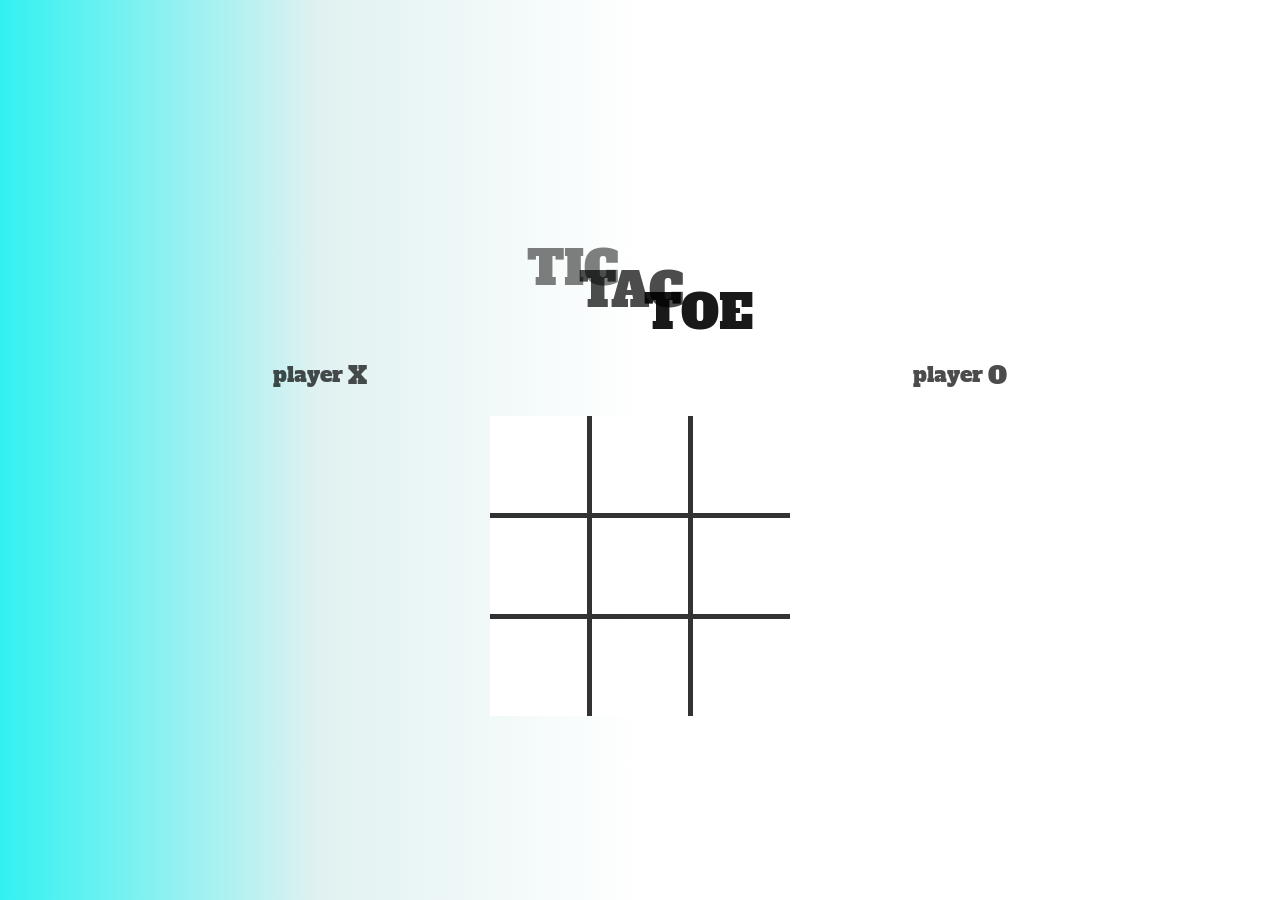
==== index.html @ 80b50bfa "🚀Initialize repository - add basic structer - add basic style" ====
<!DOCTYPE html>
<html lang="en">
  <head>
    <meta charset="UTF-8" />
    <meta http-equiv="X-UA-Compatible" content="IE=edge" />
    <meta name="viewport" content="width=device-width, initial-scale=1.0" />
    <link rel="preconnect" href="https://fonts.googleapis.com" />
    <link rel="preconnect" href="https://fonts.gstatic.com" crossorigin />
    <link
      href="https://fonts.googleapis.com/css2?family=Alfa+Slab+One&display=swap"
      rel="stylesheet"
    />
    <link rel="stylesheet" href="CSS/reset.css" />
    <link rel="stylesheet" href="CSS/main.css" />
    <script defer src="JS/main.js"></script>
    <title>Tic-Tac-Toe | Classic Game</title>
  </head>
  <body>
    <header class="header-wrapper">
      <h1>TAC</h1>
    </header>
    <section class="player-highlight">
      <div class="player-display">
        <span class="player-name">player</span>
        <span class="player-marker">X</span>
      </div>

      <div class="player-display">
        <span class="player-name">player</span>
        <span class="player-marker">O</span>
      </div>
    </section>

    <section class="game-bored-wrapper">
      <div class="game-board">
        <div class="board-square" data-square="1"></div>
        <div class="board-square" data-square="2"></div>
        <div class="board-square" data-square="3"></div>
        <div class="board-square" data-square="4"></div>
        <div class="board-square" data-square="5"></div>
        <div class="board-square" data-square="6"></div>
        <div class="board-square" data-square="7"></div>
        <div class="board-square" data-square="8"></div>
        <div class="board-square" data-square="9"></div>
      </div>
    </section>

    <div class="player-wrapper">
      <div class="left-player"></div>
      <div class="right-player"></div>
    </div>

    <div class="new-game-select hidden"></div>
  </body>
</html>
---- CSS/main.css ----
:root {
}
body {
  box-sizing: border-box;
  height: 100vh;
  width: 100%;
  font-size: 16px;
  display: flex;
  flex-direction: column;
  justify-content: center;
  align-items: center;
  font-family: "Alfa Slab One", monospace;
}
/*HEADER WRAPPER */
.header-wrapper {
  z-index: 3;
}
.header-wrapper h1 {
  position: relative;
  top: 2rem;
  text-align: center;
  padding: 50px 0;
  font-size: 3rem;
  color: rgba(0, 0, 0, 0.7);
}
.header-wrapper h1::before {
  content: "TIC";
  position: relative;
  bottom: 1.4rem;
  left: 2.5rem;
  color: rgba(0, 0, 0, 0.5);
}
.header-wrapper h1::after {
  content: "TOE";
  position: relative;
  top: 1.4rem;
  right: 2.5rem;
  color: rgba(0, 0, 0, 0.9);
}
/*PLAYER HIGHLIGHT */
.player-highlight {
  width: 100%;
  z-index: 3;
  display: flex;
  flex-direction: row;
  justify-content: space-around;
  margin: 30px;
}
.player-name,
.player-marker {
  font-size: 1.3rem;
  color: rgba(0, 0, 0, 0.7);
}
.player-marker {
  font-size: 1.5rem;
  position: relative;
  top: 2px;
}
/* PLAYER WRAPPER */
.player-wrapper {
  z-index: 1;
  position: absolute;
  top: 0;
  left: 0;
  height: 100%;
  width: 100%;
  display: flex;
}
.left-player,
.right-player {
  width: 50%;
  display: flex;
  justify-content: center;
  align-items: center;
}
.left-player {
  background: linear-gradient(
    90deg,
    rgb(50, 241, 241),
    rgb(225, 241, 241),
    #fff
  );
}
/* GAME BOARD */
.game-bored-wrapper {
  z-index: 3;
}
.game-board {
  background-color: rgba(0, 0, 0, 0.8);
  height: 300px;
  width: 300px;
  display: grid;
  grid-template-areas:
    "topleft topmid toptmid"
    "midleft midmid midright"
    "botleft botmid botmid";
  grid-gap: 5px;
}
.board-square {
  z-index: 3;
  background-color: white;
}
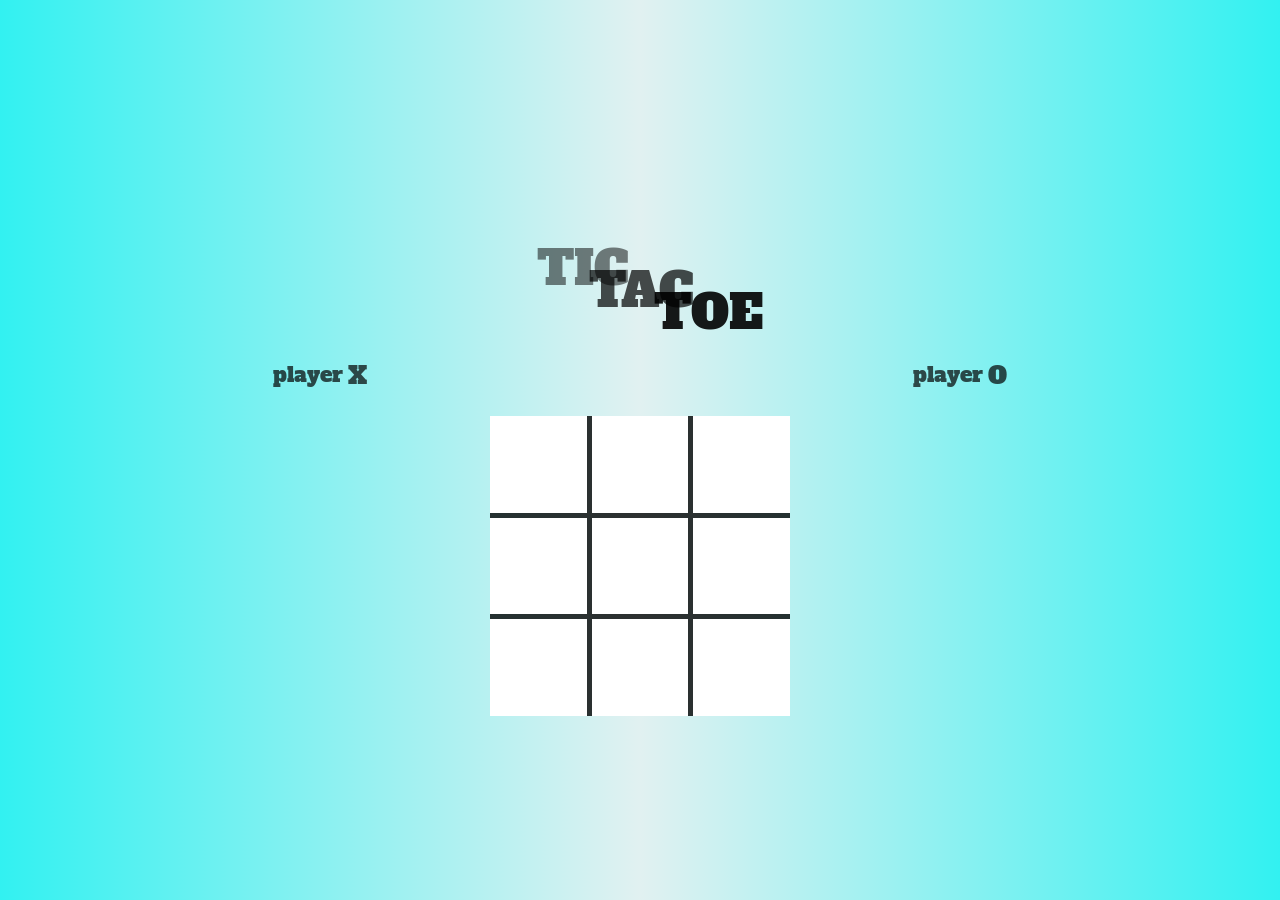
==== commit 48b28046: "Add basic game logic with win and draw conditions" ====
--- a/index.html
+++ b/index.html
@@ -33,6 +33,7 @@
 
     <section class="game-bored-wrapper">
       <div class="game-board">
+        <div class="board-square" data-square="0"></div>
         <div class="board-square" data-square="1"></div>
         <div class="board-square" data-square="2"></div>
         <div class="board-square" data-square="3"></div>
@@ -41,7 +42,6 @@
         <div class="board-square" data-square="6"></div>
         <div class="board-square" data-square="7"></div>
         <div class="board-square" data-square="8"></div>
-        <div class="board-square" data-square="9"></div>
       </div>
     </section>
 
--- a/CSS/main.css
+++ b/CSS/main.css
@@ -18,6 +18,7 @@
 .header-wrapper h1 {
   position: relative;
   top: 2rem;
+  left: 10px;
   text-align: center;
   padding: 50px 0;
   font-size: 3rem;
@@ -74,29 +75,32 @@
   align-items: center;
 }
 .left-player {
-  background: linear-gradient(
-    90deg,
-    rgb(50, 241, 241),
-    rgb(225, 241, 241),
-    #fff
-  );
+  background: linear-gradient(90deg, rgb(50, 241, 241), rgb(225, 241, 241));
+}
+.right-player {
+  background: linear-gradient(90deg, rgb(225, 241, 241), rgb(50, 241, 241));
 }
 /* GAME BOARD */
 .game-bored-wrapper {
+  box-sizing: border-box;
   z-index: 3;
 }
 .game-board {
+  box-sizing: border-box;
   background-color: rgba(0, 0, 0, 0.8);
   height: 300px;
   width: 300px;
   display: grid;
-  grid-template-areas:
-    "topleft topmid toptmid"
-    "midleft midmid midright"
-    "botleft botmid botmid";
+  grid-template-rows: repeat(3, 1fr);
+  grid-template-columns: repeat(3, 1fr);
   grid-gap: 5px;
 }
 .board-square {
+  font-size: 5rem;
+  display: grid;
+  justify-content: center;
+  align-items: center;
+  box-sizing: border-box;
   z-index: 3;
   background-color: white;
 }
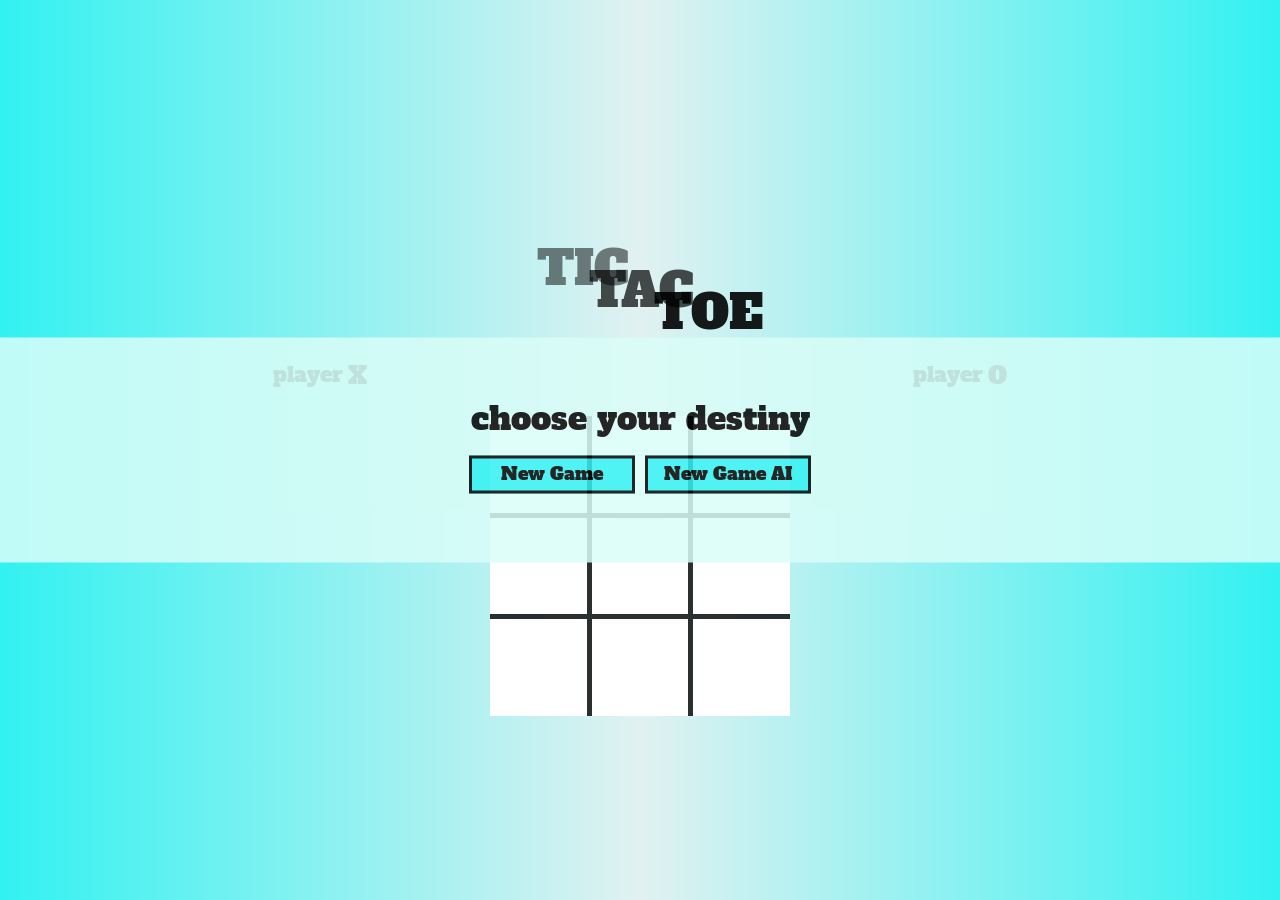
==== commit 1d2c57fe: "Refactor game engine, add welcome options" ====
--- a/index.html
+++ b/index.html
@@ -50,6 +50,15 @@
       <div class="right-player"></div>
     </div>
 
-    <div class="new-game-select hidden"></div>
+    <div class="new-game-select">
+      <div class="modal-wrapper">
+        <h2 class="option-msg">choose your destiny</h2>
+        <div class="btn-wrapper">
+          <span class="btn btn-new-game">New Game</span>
+          <span class="btn btn-new-game">New Game AI</span>
+          <span class="btn btn-new-game none">Next round</span>
+        </div>
+      </div>
+    </div>
   </body>
 </html>
--- a/CSS/main.css
+++ b/CSS/main.css
@@ -88,6 +88,7 @@
 .game-board {
   box-sizing: border-box;
   background-color: rgba(0, 0, 0, 0.8);
+  color: rgba(0, 0, 0, 0.8);
   height: 300px;
   width: 300px;
   display: grid;
@@ -103,4 +104,54 @@
   box-sizing: border-box;
   z-index: 3;
   background-color: white;
+  font-family: monospace;
 }
+/* New Game Modal*/
+.new-game-select {
+  z-index: 10;
+  position: absolute;
+  top: 50%;
+  transform: translateY(-50%);
+  height: 25vh;
+  width: 100vw;
+  background-color: rgb(218, 253, 248);
+  opacity: 0.85;
+  display: flex;
+  justify-content: center;
+  align-items: center;
+}
+.option-msg {
+  text-align: center;
+  font-size: 2rem;
+  padding-bottom: 1rem;
+}
+.btn-wrapper,
+.btn {
+  display: flex;
+  justify-content: center;
+  align-items: center;
+}
+.btn {
+  margin: 5px;
+  opacity: 1;
+  font-size: 1.1rem;
+  width: 10rem;
+  height: 2rem;
+  color: #000;
+  border: 3px solid #000;
+  background-color: rgb(50, 241, 241);
+}
+.none {
+  display: none;
+}
+.hidden {
+  visibility: hidden;
+}
+@media (max-width: 786px) {
+  .new-game-select {
+    height: 30vh;
+  }
+  .btn-wrapper {
+    flex-direction: column;
+  }
+}
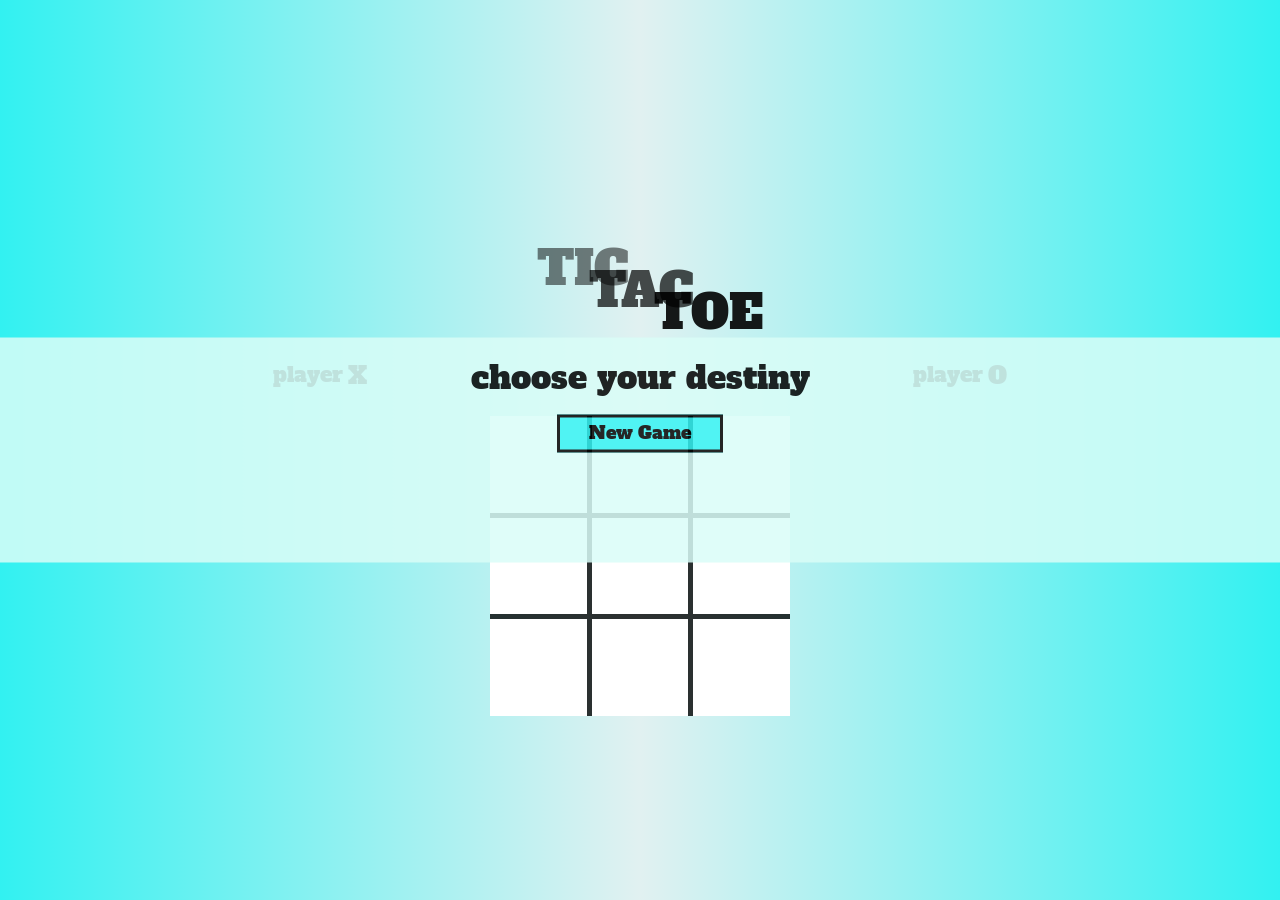
==== commit 9448ad2b: "Refactor tictactoe factory to modul" ====
--- a/index.html
+++ b/index.html
@@ -24,7 +24,9 @@
         <span class="player-name">player</span>
         <span class="player-marker">X</span>
       </div>
-
+      <div class="score-board none">
+        <p>0:0</p>
+      </div>
       <div class="player-display">
         <span class="player-name">player</span>
         <span class="player-marker">O</span>
@@ -54,9 +56,9 @@
       <div class="modal-wrapper">
         <h2 class="option-msg">choose your destiny</h2>
         <div class="btn-wrapper">
+          <span class="btn btn-new-round none">Next round</span>
           <span class="btn btn-new-game">New Game</span>
-          <span class="btn btn-new-game">New Game AI</span>
-          <span class="btn btn-new-game none">Next round</span>
+          <span class="btn btn-ai-game none">New Game AI</span>
         </div>
       </div>
     </div>
--- a/CSS/main.css
+++ b/CSS/main.css
@@ -57,6 +57,13 @@
   position: relative;
   top: 2px;
 }
+.score-board {
+  font-size: 1.5rem;
+  letter-spacing: 1rem;
+  position: relative;
+  left: 10px;
+  color: rgba(0, 0, 0, 0.7);
+}
 /* PLAYER WRAPPER */
 .player-wrapper {
   z-index: 1;
@@ -110,11 +117,10 @@
 .new-game-select {
   z-index: 10;
   position: absolute;
-  top: 50%;
-  transform: translateY(-50%);
-  height: 25vh;
-  width: 100vw;
-  background-color: rgb(218, 253, 248);
+  width: 100%;
+  height: 100%;
+  top: 0;
+  left: 0;
   opacity: 0.85;
   display: flex;
   justify-content: center;
@@ -124,6 +130,15 @@
   text-align: center;
   font-size: 2rem;
   padding-bottom: 1rem;
+  margin-top: 1.5rem;
+}
+.modal-wrapper {
+  position: absolute;
+  top: 50%;
+  transform: translateY(-50%);
+  height: 25vh;
+  width: 100vw;
+  background-color: rgb(218, 253, 248);
 }
 .btn-wrapper,
 .btn {
@@ -141,6 +156,11 @@
   border: 3px solid #000;
   background-color: rgb(50, 241, 241);
 }
+.btn:hover {
+  background-color: rgb(1, 248, 248);
+  color: rgba(0, 0, 0, 0.8);
+  border-color: rgba(0, 0, 0, 0.8);
+}
 .none {
   display: none;
 }
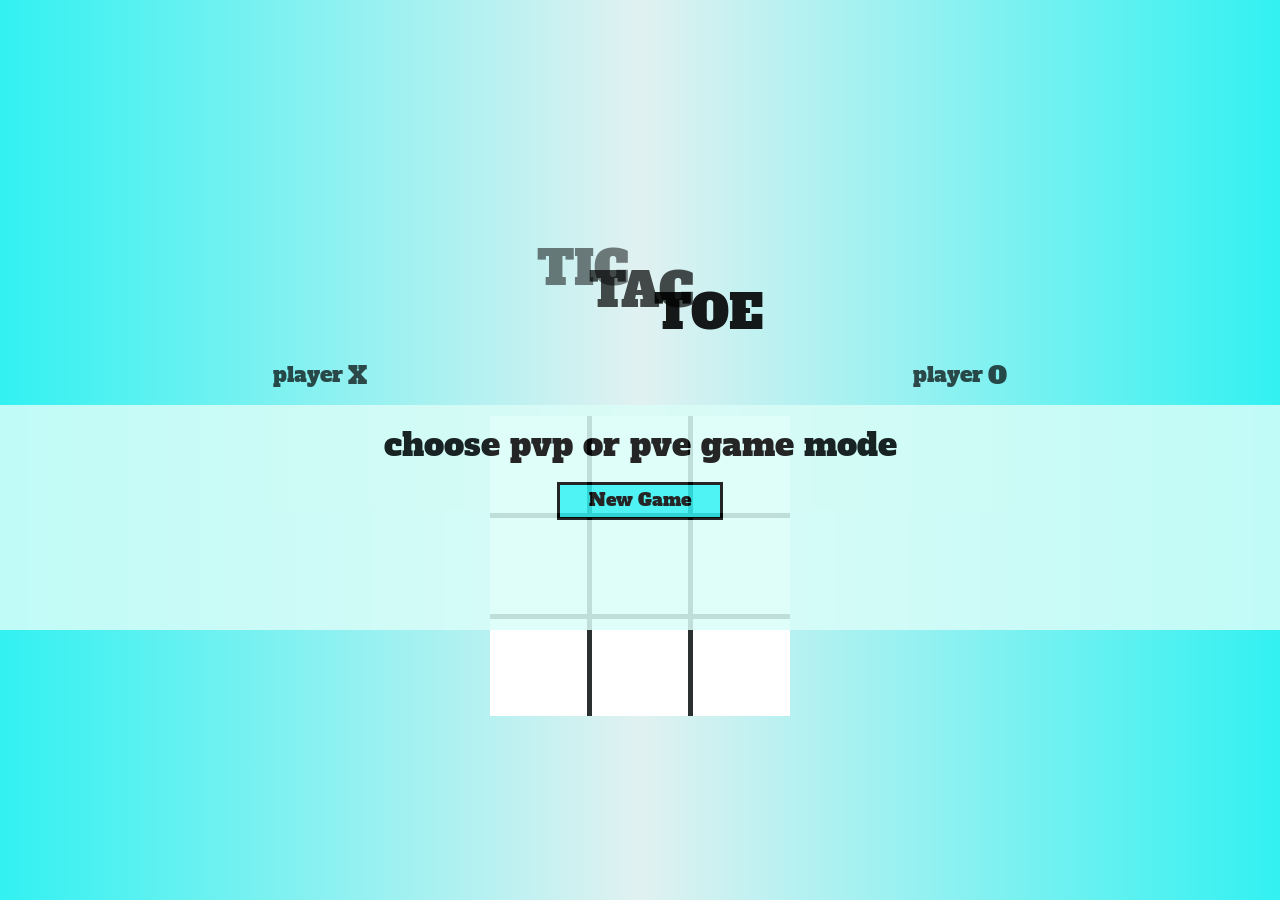
==== commit 16db0fb3: "Finish first version of PvP mode" ====
--- a/index.html
+++ b/index.html
@@ -25,7 +25,9 @@
         <span class="player-marker">X</span>
       </div>
       <div class="score-board none">
-        <p>0:0</p>
+        <p>
+          <span class="left-score">0</span>:<span class="right-score">0</span>
+        </p>
       </div>
       <div class="player-display">
         <span class="player-name">player</span>
@@ -48,13 +50,13 @@
     </section>
 
     <div class="player-wrapper">
-      <div class="left-player"></div>
-      <div class="right-player"></div>
+      <div class="left-player left-player-effect"></div>
+      <div class="right-player right-player-effect"></div>
     </div>
 
     <div class="new-game-select">
       <div class="modal-wrapper">
-        <h2 class="option-msg">choose your destiny</h2>
+        <h2 class="option-msg">choose pvp or pve game mode</h2>
         <div class="btn-wrapper">
           <span class="btn btn-new-round none">Next round</span>
           <span class="btn btn-new-game">New Game</span>
--- a/CSS/main.css
+++ b/CSS/main.css
@@ -81,10 +81,10 @@
   justify-content: center;
   align-items: center;
 }
-.left-player {
+.left-player-effect {
   background: linear-gradient(90deg, rgb(50, 241, 241), rgb(225, 241, 241));
 }
-.right-player {
+.right-player-effect {
   background: linear-gradient(90deg, rgb(225, 241, 241), rgb(50, 241, 241));
 }
 /* GAME BOARD */
@@ -134,8 +134,7 @@
 }
 .modal-wrapper {
   position: absolute;
-  top: 50%;
-  transform: translateY(-50%);
+  top: 45%;
   height: 25vh;
   width: 100vw;
   background-color: rgb(218, 253, 248);
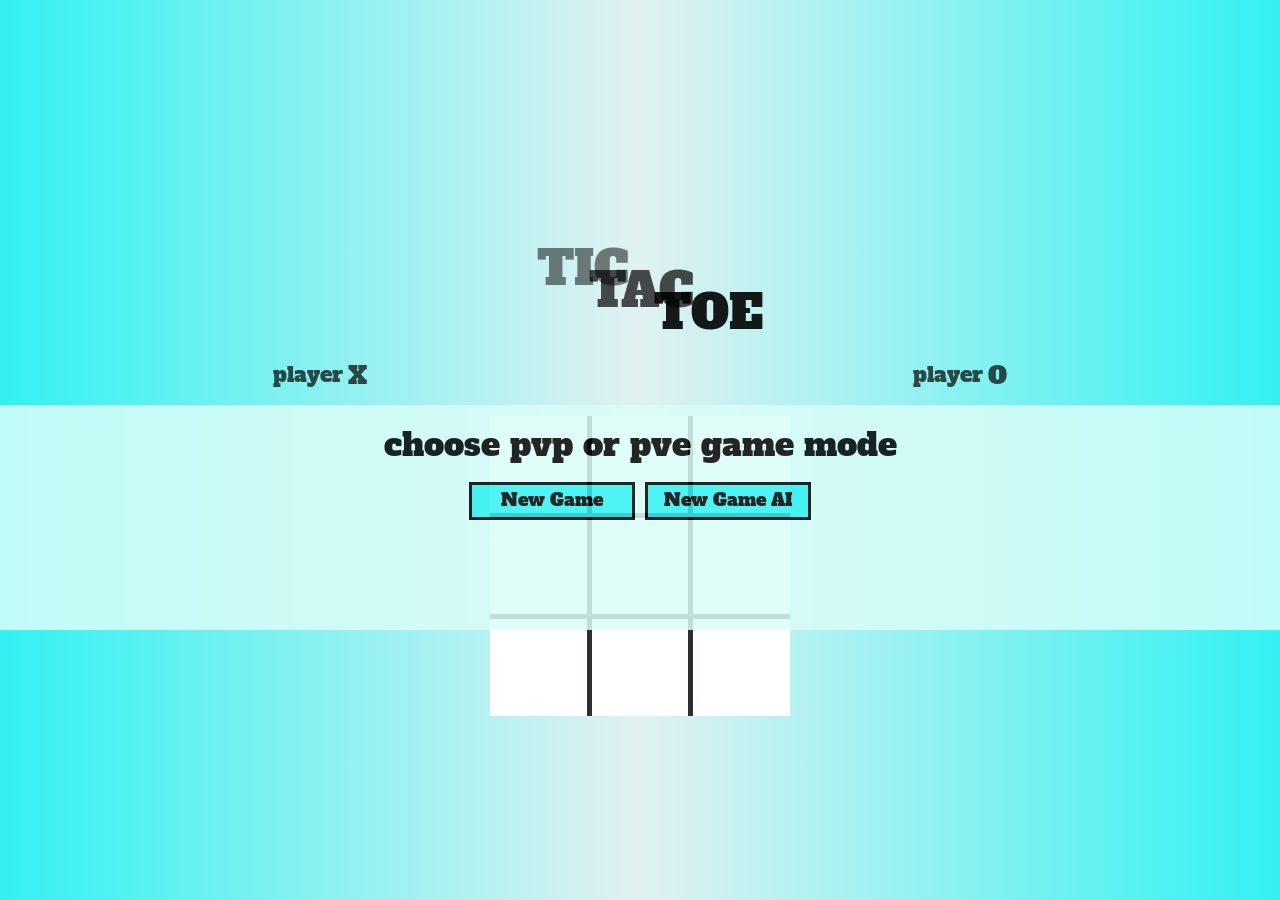
==== commit 04905eaf: "Start implementing minimax algo" ====
--- a/index.html
+++ b/index.html
@@ -60,7 +60,7 @@
         <div class="btn-wrapper">
           <span class="btn btn-new-round none">Next round</span>
           <span class="btn btn-new-game">New Game</span>
-          <span class="btn btn-ai-game none">New Game AI</span>
+          <span class="btn btn-ai-game">New Game AI</span>
         </div>
       </div>
     </div>
--- a/CSS/main.css
+++ b/CSS/main.css
@@ -173,4 +173,7 @@
   .btn-wrapper {
     flex-direction: column;
   }
+  .modal-wrapper {
+    top: 60%;
+  }
 }
